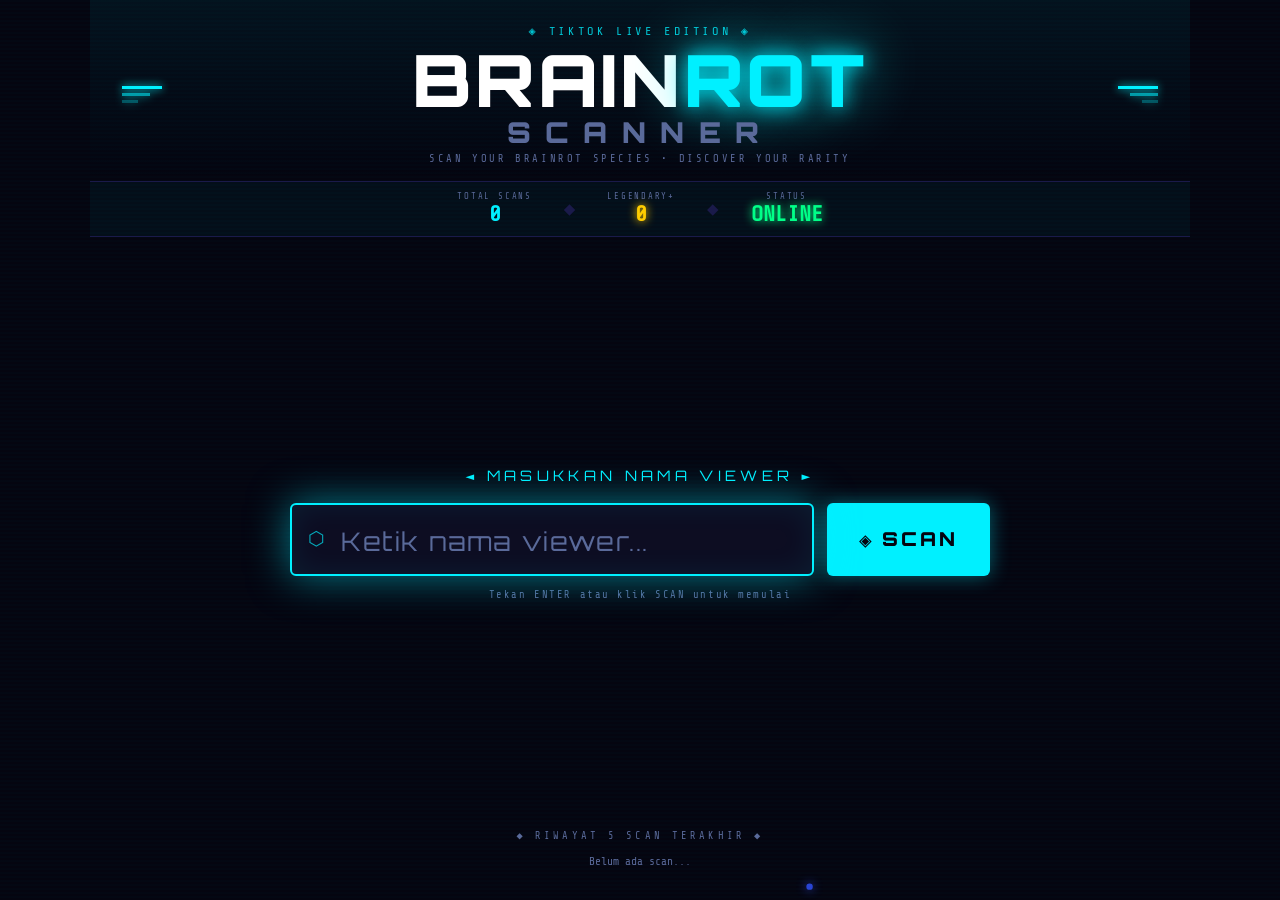
==== index.html @ d791c3ae "Rename index (2).html to index.html" ====
<!DOCTYPE html>
<html lang="id">
<head>
  <meta charset="UTF-8" />
  <meta name="viewport" content="width=device-width, initial-scale=1.0" />
  <title>Brainrot Scanner 🧠</title>
  <link rel="preconnect" href="https://fonts.googleapis.com" />
  <link rel="preconnect" href="https://fonts.gstatic.com" crossorigin />
  <link href="https://fonts.googleapis.com/css2?family=Orbitron:wght@400;700;900&family=Rajdhani:wght@400;600;700&family=Share+Tech+Mono&display=swap" rel="stylesheet" />
  <link rel="stylesheet" href="style.css" />
</head>
<body>

  <!-- PARTICLE CANVAS -->
  <canvas id="particleCanvas"></canvas>

  <!-- SCANLINE OVERLAY -->
  <div class="scanlines"></div>

  <!-- SCREEN FLASH -->
  <div id="screenFlash"></div>

  <!-- ETERNAL OVERLAY -->
  <div id="eternalOverlay" class="hidden">
    <div class="eternal-rays"></div>
    <div class="eternal-text">✦ ETERNAL ✦</div>
  </div>

  <!-- MAIN WRAPPER -->
  <div id="app">

    <!-- HEADER -->
    <header id="header">
      <div class="header-deco left">
        <span class="deco-bar"></span><span class="deco-bar"></span><span class="deco-bar"></span>
      </div>
      <div class="header-center">
        <div class="title-eyebrow">◈ TIKTOK LIVE EDITION ◈</div>
        <h1 class="main-title">
          <span class="title-brain">BRAIN</span><span class="title-rot">ROT</span>
          <span class="title-scanner"> SCANNER</span>
        </h1>
        <div class="title-sub">SCAN YOUR BRAINROT SPECIES • DISCOVER YOUR RARITY</div>
      </div>
      <div class="header-deco right">
        <span class="deco-bar"></span><span class="deco-bar"></span><span class="deco-bar"></span>
      </div>
    </header>

    <!-- STATS BAR -->
    <div id="statsBar">
      <div class="stat-item">
        <span class="stat-label">TOTAL SCANS</span>
        <span class="stat-value" id="totalScans">0</span>
      </div>
      <div class="stat-divider">◆</div>
      <div class="stat-item">
        <span class="stat-label">LEGENDARY+</span>
        <span class="stat-value golden" id="legendaryCount">0</span>
      </div>
      <div class="stat-divider">◆</div>
      <div class="stat-item">
        <span class="stat-label">STATUS</span>
        <span class="stat-value green" id="systemStatus">ONLINE</span>
      </div>
    </div>

    <!-- INPUT SECTION -->
    <section id="inputSection">
      <div class="input-wrapper">
        <div class="input-label">◄ MASUKKAN NAMA VIEWER ►</div>
        <div class="input-row">
          <div class="input-container">
            <span class="input-icon">⬡</span>
            <input
              type="text"
              id="nameInput"
              placeholder="Ketik nama viewer..."
              autocomplete="off"
              maxlength="30"
            />
            <span class="input-cursor"></span>
          </div>
          <button id="scanBtn" onclick="startScan()">
            <span class="btn-icon">◈</span>
            <span class="btn-text">SCAN</span>
          </button>
        </div>
        <div class="input-hint">Tekan ENTER atau klik SCAN untuk memulai</div>
      </div>
    </section>

    <!-- SCANNING SECTION -->
    <section id="scanningSection" class="hidden">
      <div class="scanning-box">
        <div class="scan-target">
          <div class="scan-ring ring-1"></div>
          <div class="scan-ring ring-2"></div>
          <div class="scan-ring ring-3"></div>
          <div class="scan-core">⬡</div>
        </div>
        <div class="scanning-name" id="scanningName">???</div>
        <div class="scanning-label">SCANNING...</div>
        <div class="scan-bar-wrapper">
          <div class="scan-bar-track">
            <div class="scan-bar-fill" id="scanBarFill"></div>
            <div class="scan-bar-glow"></div>
          </div>
          <span class="scan-percent" id="scanPercent">0%</span>
        </div>
        <div class="scan-status" id="scanStatus">Initializing neural scan...</div>
        <div class="scan-data">
          <span id="dataFlicker1">0x3F2A</span> ·
          <span id="dataFlicker2">ID:????</span> ·
          <span id="dataFlicker3">SIG:---</span>
        </div>
      </div>
    </section>

    <!-- RESULT SECTION -->
    <section id="resultSection" class="hidden">
      <div class="result-card" id="resultCard">

        <!-- RARITY BANNER -->
        <div class="rarity-banner" id="rarityBanner">
          <span class="rarity-icon" id="rarityIcon">★</span>
          <span class="rarity-text" id="rarityText">COMMON</span>
          <span class="rarity-icon" id="rarityIcon2">★</span>
        </div>

        <!-- RESULT CONTENT -->
        <div class="result-body">

          <!-- SPECIES IMAGE -->
          <div class="species-image-wrap" id="speciesImageWrap">
            <div class="species-emoji" id="speciesEmoji">🧠</div>
          </div>

          <!-- RESULT STATS -->
          <div class="result-stats">
            <div class="result-name-row">
              <span class="result-label">VIEWER</span>
              <span class="result-name" id="resultName">???</span>
            </div>

            <div class="result-grid">
              <div class="result-field">
                <span class="field-label">SPECIES</span>
                <span class="field-value species-value" id="resultSpecies">???</span>
              </div>
              <div class="result-field">
                <span class="field-label">TITLE</span>
                <span class="field-value" id="resultTitle">???</span>
              </div>
              <div class="result-field">
                <span class="field-label">BRAINROT LEVEL</span>
                <div class="bar-row">
                  <div class="mini-bar-track">
                    <div class="mini-bar-fill" id="brainrotBar"></div>
                  </div>
                  <span class="field-value" id="resultBrainrot">???%</span>
                </div>
              </div>
              <div class="result-field">
                <span class="field-label">AURA</span>
                <div class="bar-row">
                  <div class="mini-bar-track">
                    <div class="mini-bar-fill aura" id="auraBar"></div>
                  </div>
                  <span class="field-value" id="resultAura">???%</span>
                </div>
              </div>
              <div class="result-field power-field">
                <span class="field-label">POWER</span>
                <span class="field-value power-value" id="resultPower">???</span>
              </div>
            </div>
          </div>
        </div>

        <!-- SCAN AGAIN -->
        <button class="scan-again-btn" onclick="resetToInput()">
          ◄ SCAN LAGI ►
        </button>
      </div>
    </section>

    <!-- HISTORY SECTION -->
    <section id="historySection">
      <div class="history-header">◆ RIWAYAT 5 SCAN TERAKHIR ◆</div>
      <div id="historyList" class="history-list">
        <div class="history-empty">Belum ada scan...</div>
      </div>
    </section>

  </div><!-- end #app -->

  <!-- AUDIO ELEMENTS -->
  <audio id="sndCommon"   preload="auto"></audio>
  <audio id="sndRare"     preload="auto"></audio>
  <audio id="sndEpic"     preload="auto"></audio>
  <audio id="sndLegend"   preload="auto"></audio>
  <audio id="sndMythic"   preload="auto"></audio>
  <audio id="sndOG"       preload="auto"></audio>
  <audio id="sndCelestial" preload="auto"></audio>
  <audio id="sndEternal"  preload="auto"></audio>

  <script src="script.js"></script>
</body>
</html>
---- style.css ----
/* ============================
   BRAINROT SCANNER — STYLE.CSS
   ============================ */

/* ---- ROOT TOKENS ---- */
:root {
  --bg:         #050510;
  --bg2:        #08081a;
  --bg3:        #0d0d22;
  --panel:      #0a0a1f;
  --border:     #1a1a4a;
  --accent:     #00f0ff;
  --accent2:    #7b2fff;
  --text:       #c8d8ff;
  --text-dim:   #5a6a9a;
  --white:      #ffffff;

  /* RARITY COLORS */
  --common:     #888899;
  --rare:       #3399ff;
  --epic:       #aa44ff;
  --legendary:  #ffcc00;
  --mythic:     #ff2244;
  --og:         #00ff88;
  --celestial:  #aaddff;
  --eternal-a:  #ff0080;
  --eternal-b:  #ffff00;
  --eternal-c:  #00ffcc;

  --font-display: 'Orbitron', monospace;
  --font-body:    'Rajdhani', sans-serif;
  --font-mono:    'Share Tech Mono', monospace;
}

/* ---- RESET ---- */
*, *::before, *::after { box-sizing: border-box; margin: 0; padding: 0; }
html, body {
  width: 100%; height: 100%;
  overflow-x: hidden;
  background: var(--bg);
  color: var(--text);
  font-family: var(--font-body);
}

/* ---- CANVAS PARTICLES ---- */
#particleCanvas {
  position: fixed; inset: 0;
  pointer-events: none; z-index: 0;
}

/* ---- SCANLINES ---- */
.scanlines {
  position: fixed; inset: 0; pointer-events: none; z-index: 1;
  background: repeating-linear-gradient(
    0deg,
    transparent,
    transparent 2px,
    rgba(0,240,255,0.015) 2px,
    rgba(0,240,255,0.015) 4px
  );
  animation: scanScroll 8s linear infinite;
}
@keyframes scanScroll {
  from { background-position: 0 0; }
  to   { background-position: 0 80px; }
}

/* ---- SCREEN FLASH ---- */
#screenFlash {
  position: fixed; inset: 0; pointer-events: none; z-index: 999;
  background: white; opacity: 0;
}
#screenFlash.flash {
  animation: flashAnim 0.6s ease-out forwards;
}
@keyframes flashAnim {
  0%  { opacity: 0.9; }
  100% { opacity: 0; }
}

/* ---- ETERNAL OVERLAY ---- */
#eternalOverlay {
  position: fixed; inset: 0; z-index: 998;
  display: flex; flex-direction: column;
  align-items: center; justify-content: center;
  background: rgba(0,0,0,0.85);
  animation: eternalFadeIn 0.3s ease;
}
#eternalOverlay.hidden { display: none; }
@keyframes eternalFadeIn { from { opacity:0; } to { opacity:1; } }

.eternal-rays {
  position: absolute; inset: 0;
  background: conic-gradient(
    from 0deg,
    transparent 0deg, rgba(255,0,128,0.15) 20deg,
    transparent 40deg, rgba(0,255,200,0.15) 60deg,
    transparent 80deg, rgba(255,255,0,0.15) 100deg,
    transparent 120deg, rgba(123,47,255,0.15) 140deg,
    transparent 160deg, rgba(255,0,128,0.15) 180deg,
    transparent 200deg, rgba(0,255,200,0.15) 220deg,
    transparent 240deg, rgba(255,255,0,0.15) 260deg,
    transparent 280deg, rgba(123,47,255,0.15) 300deg,
    transparent 320deg, rgba(255,0,128,0.15) 340deg,
    transparent 360deg
  );
  animation: raysSpin 4s linear infinite;
  border-radius: 50%;
}
@keyframes raysSpin { to { transform: rotate(360deg); } }

.eternal-text {
  font-family: var(--font-display);
  font-size: clamp(3rem, 10vw, 8rem);
  font-weight: 900;
  background: linear-gradient(90deg, #ff0080, #ffff00, #00ffcc, #7b2fff, #ff0080);
  background-size: 200% auto;
  -webkit-background-clip: text; background-clip: text;
  -webkit-text-fill-color: transparent;
  animation: rainbowShift 1.5s linear infinite, eternalPulse 0.5s ease-in-out infinite alternate;
  text-shadow: none;
  position: relative; z-index: 2;
  cursor: pointer;
  user-select: none;
}
@keyframes rainbowShift { to { background-position: 200% center; } }
@keyframes eternalPulse { from { transform: scale(1); } to { transform: scale(1.08); } }

/* ---- APP WRAPPER ---- */
#app {
  position: relative; z-index: 2;
  min-height: 100vh;
  display: flex; flex-direction: column;
  padding: 0 0 2rem;
  max-width: 1100px; margin: 0 auto;
}

/* ---- HIDDEN ---- */
.hidden { display: none !important; }

/* ===========================
   HEADER
   =========================== */
#header {
  display: flex; align-items: center; justify-content: space-between;
  padding: 1.5rem 2rem 1rem;
  border-bottom: 1px solid var(--border);
  background: linear-gradient(180deg, rgba(0,240,255,0.06) 0%, transparent 100%);
}
.header-deco { display: flex; flex-direction: column; gap: 4px; }
.header-deco .deco-bar {
  display: block; height: 3px; background: var(--accent);
  box-shadow: 0 0 8px var(--accent);
}
.header-deco.left .deco-bar:nth-child(1) { width: 40px; }
.header-deco.left .deco-bar:nth-child(2) { width: 28px; opacity: .6; }
.header-deco.left .deco-bar:nth-child(3) { width: 16px; opacity: .3; }
.header-deco.right .deco-bar:nth-child(1) { width: 40px; margin-left: auto; }
.header-deco.right .deco-bar:nth-child(2) { width: 28px; margin-left: auto; opacity: .6; }
.header-deco.right .deco-bar:nth-child(3) { width: 16px; margin-left: auto; opacity: .3; }
.header-center { text-align: center; flex: 1; }

.title-eyebrow {
  font-family: var(--font-mono);
  font-size: clamp(0.55rem, 1.2vw, 0.75rem);
  color: var(--accent);
  letter-spacing: 0.3em;
  margin-bottom: 0.3rem;
  opacity: 0.8;
}
.main-title {
  font-family: var(--font-display);
  font-size: clamp(2rem, 6vw, 4.5rem);
  font-weight: 900;
  line-height: 1;
  letter-spacing: 0.05em;
}
.title-brain  { color: var(--white); }
.title-rot    { color: var(--accent); text-shadow: 0 0 20px var(--accent), 0 0 60px var(--accent); }
.title-scanner {
  display: block;
  font-size: clamp(0.9rem, 2.5vw, 1.8rem);
  color: var(--text-dim);
  letter-spacing: 0.5em;
  margin-top: 0.1em;
}
.title-sub {
  font-family: var(--font-mono);
  font-size: clamp(0.5rem, 1.1vw, 0.65rem);
  color: var(--text-dim);
  letter-spacing: 0.25em;
  margin-top: 0.4rem;
}

/* ===========================
   STATS BAR
   =========================== */
#statsBar {
  display: flex; align-items: center; justify-content: center;
  gap: 2rem; padding: 0.6rem 2rem;
  background: rgba(0,240,255,0.04);
  border-bottom: 1px solid var(--border);
  font-family: var(--font-mono);
}
.stat-item { display: flex; flex-direction: column; align-items: center; }
.stat-label { font-size: 0.55rem; color: var(--text-dim); letter-spacing: 0.2em; }
.stat-value { font-size: clamp(1rem, 2vw, 1.4rem); color: var(--accent); font-weight: 700; }
.stat-value.golden { color: var(--legendary); text-shadow: 0 0 10px var(--legendary); }
.stat-value.green  { color: var(--og); text-shadow: 0 0 10px var(--og); }
.stat-divider { color: var(--border); font-size: 1.2rem; }

/* ===========================
   INPUT SECTION
   =========================== */
#inputSection {
  flex: 1;
  display: flex; align-items: center; justify-content: center;
  padding: 2rem;
}
.input-wrapper { width: 100%; max-width: 700px; }
.input-label {
  font-family: var(--font-display);
  font-size: clamp(0.65rem, 1.5vw, 0.9rem);
  color: var(--accent);
  text-align: center;
  letter-spacing: 0.3em;
  margin-bottom: 1.2rem;
}
.input-row {
  display: flex; gap: 0.8rem; align-items: stretch;
}
.input-container {
  flex: 1; position: relative;
  display: flex; align-items: center;
  background: var(--bg3);
  border: 2px solid var(--accent);
  border-radius: 6px;
  box-shadow: 0 0 20px rgba(0,240,255,0.2), inset 0 0 20px rgba(0,240,255,0.04);
  transition: box-shadow 0.3s;
}
.input-container:focus-within {
  box-shadow: 0 0 40px rgba(0,240,255,0.5), inset 0 0 30px rgba(0,240,255,0.08);
}
.input-icon {
  padding: 0 1rem;
  color: var(--accent);
  font-size: 1.2rem;
  opacity: 0.7;
}
#nameInput {
  flex: 1;
  background: transparent;
  border: none; outline: none;
  color: var(--white);
  font-family: var(--font-display);
  font-size: clamp(1.2rem, 3vw, 2rem);
  font-weight: 700;
  letter-spacing: 0.05em;
  padding: 0.9rem 0;
  caret-color: var(--accent);
}
#nameInput::placeholder { color: var(--text-dim); font-weight: 400; font-size: 0.8em; }

#scanBtn {
  display: flex; align-items: center; gap: 0.5rem;
  padding: 0 2rem;
  background: var(--accent);
  border: none; border-radius: 6px;
  color: var(--bg);
  font-family: var(--font-display);
  font-size: clamp(0.9rem, 2vw, 1.2rem);
  font-weight: 900;
  letter-spacing: 0.15em;
  cursor: pointer;
  transition: all 0.2s;
  box-shadow: 0 0 20px rgba(0,240,255,0.4);
  white-space: nowrap;
}
#scanBtn:hover {
  background: #fff;
  box-shadow: 0 0 40px rgba(0,240,255,0.8);
  transform: translateY(-2px);
}
#scanBtn:active { transform: translateY(0); }
.btn-icon { font-size: 1.1em; }

.input-hint {
  font-family: var(--font-mono);
  font-size: 0.65rem;
  color: var(--text-dim);
  text-align: center;
  margin-top: 0.8rem;
  letter-spacing: 0.15em;
}

/* ===========================
   SCANNING SECTION
   =========================== */
#scanningSection {
  flex: 1;
  display: flex; align-items: center; justify-content: center;
  padding: 2rem;
}
.scanning-box {
  display: flex; flex-direction: column;
  align-items: center; gap: 1.2rem;
  width: 100%; max-width: 500px;
}
.scan-target {
  position: relative;
  width: clamp(80px, 15vw, 130px);
  height: clamp(80px, 15vw, 130px);
  display: flex; align-items: center; justify-content: center;
}
.scan-ring {
  position: absolute; inset: 0;
  border-radius: 50%;
  border: 2px solid transparent;
}
.ring-1 {
  border-top-color: var(--accent);
  animation: spin 1s linear infinite;
  box-shadow: 0 0 12px var(--accent);
}
.ring-2 {
  inset: 10px;
  border-right-color: var(--accent2);
  animation: spin 1.4s linear infinite reverse;
  box-shadow: inset 0 0 12px var(--accent2);
}
.ring-3 {
  inset: 22px;
  border-bottom-color: var(--og);
  animation: spin 0.8s linear infinite;
  opacity: 0.6;
}
@keyframes spin { to { transform: rotate(360deg); } }
.scan-core {
  font-size: clamp(1.5rem, 4vw, 2.5rem);
  color: var(--accent);
  animation: corePulse 0.8s ease-in-out infinite alternate;
  text-shadow: 0 0 30px var(--accent);
}
@keyframes corePulse { from { opacity:0.5; transform:scale(0.9); } to { opacity:1; transform:scale(1.1); } }

.scanning-name {
  font-family: var(--font-display);
  font-size: clamp(1.8rem, 5vw, 3.5rem);
  font-weight: 900;
  color: var(--white);
  text-shadow: 0 0 30px var(--accent);
  letter-spacing: 0.05em;
  text-align: center;
}
.scanning-label {
  font-family: var(--font-display);
  font-size: clamp(0.7rem, 1.8vw, 1rem);
  color: var(--accent);
  letter-spacing: 0.5em;
  animation: blink 0.7s step-end infinite;
}
@keyframes blink { 50% { opacity: 0; } }

.scan-bar-wrapper {
  width: 100%;
  display: flex; align-items: center; gap: 0.8rem;
}
.scan-bar-track {
  flex: 1; position: relative;
  height: 12px;
  background: var(--bg3);
  border: 1px solid var(--border);
  border-radius: 6px;
  overflow: hidden;
}
.scan-bar-fill {
  height: 100%;
  width: 0%;
  background: linear-gradient(90deg, var(--accent2), var(--accent));
  border-radius: 6px;
  transition: width 0.05s linear;
  box-shadow: 0 0 10px var(--accent);
}
.scan-bar-glow {
  position: absolute; inset: 0;
  background: linear-gradient(90deg, transparent 50%, rgba(255,255,255,0.2) 100%);
  border-radius: 6px;
}
.scan-percent {
  font-family: var(--font-mono);
  font-size: 1rem;
  color: var(--accent);
  min-width: 3.5rem;
  text-align: right;
}
.scan-status {
  font-family: var(--font-mono);
  font-size: clamp(0.6rem, 1.3vw, 0.75rem);
  color: var(--text-dim);
  text-align: center;
}
.scan-data {
  font-family: var(--font-mono);
  font-size: 0.65rem;
  color: var(--accent2);
  opacity: 0.6;
  letter-spacing: 0.1em;
}

/* ===========================
   RESULT SECTION
   =========================== */
#resultSection {
  flex: 1;
  display: flex; align-items: center; justify-content: center;
  padding: 1rem 2rem 2rem;
}

.result-card {
  width: 100%; max-width: 800px;
  background: var(--panel);
  border: 2px solid var(--border);
  border-radius: 12px;
  overflow: hidden;
  box-shadow: 0 0 60px rgba(0,0,0,0.6);
  animation: cardReveal 0.5s cubic-bezier(0.16,1,0.3,1) forwards;
}
@keyframes cardReveal {
  from { opacity:0; transform: scale(0.85) translateY(20px); }
  to   { opacity:1; transform: scale(1) translateY(0); }
}

/* RARITY BANNER */
.rarity-banner {
  display: flex; align-items: center; justify-content: center;
  gap: 1rem;
  padding: 0.8rem 1.5rem;
  font-family: var(--font-display);
  font-weight: 900;
  font-size: clamp(1rem, 2.5vw, 1.6rem);
  letter-spacing: 0.3em;
}
.rarity-icon { font-size: 1.2em; }

/* ---- Rarity color classes ---- */
.rarity-common   { background: rgba(136,136,153,0.2); color: var(--common); border-bottom: 2px solid var(--common); }
.rarity-rare     { background: rgba(51,153,255,0.2);  color: var(--rare);   border-bottom: 2px solid var(--rare);
                   box-shadow: 0 4px 20px rgba(51,153,255,0.3); }
.rarity-epic     { background: rgba(170,68,255,0.2);  color: var(--epic);   border-bottom: 2px solid var(--epic);
                   box-shadow: 0 4px 30px rgba(170,68,255,0.4);
                   animation: epicPulse 1.5s ease-in-out infinite; }
@keyframes epicPulse { 50% { box-shadow: 0 4px 50px rgba(170,68,255,0.7); } }
.rarity-legendary { background: rgba(255,204,0,0.15);  color: var(--legendary); border-bottom: 2px solid var(--legendary);
                   box-shadow: 0 4px 40px rgba(255,204,0,0.4);
                   animation: legendaryShimmer 2s ease-in-out infinite; }
@keyframes legendaryShimmer { 50% { box-shadow: 0 4px 60px rgba(255,204,0,0.7); text-shadow: 0 0 30px var(--legendary); } }
.rarity-mythic   { background: rgba(255,34,68,0.2);   color: var(--mythic); border-bottom: 2px solid var(--mythic);
                   box-shadow: 0 4px 50px rgba(255,34,68,0.5);
                   animation: mythicFlare 0.8s ease-in-out infinite alternate; }
@keyframes mythicFlare { to { box-shadow: 0 4px 80px rgba(255,34,68,0.9); } }
.rarity-og       { background: rgba(0,255,136,0.15);  color: var(--og);     border-bottom: 2px solid var(--og);
                   box-shadow: 0 4px 40px rgba(0,255,136,0.4);
                   animation: neonFlicker 0.15s step-end infinite; }
@keyframes neonFlicker {
  0%,100% { opacity:1; }
  50% { opacity:0.85; }
}
.rarity-celestial { background: rgba(170,221,255,0.15); color: var(--celestial); border-bottom: 2px solid var(--celestial);
                   box-shadow: 0 4px 60px rgba(170,221,255,0.5);
                   animation: celestialGlow 2s ease-in-out infinite; }
@keyframes celestialGlow { 50% { box-shadow: 0 4px 100px rgba(170,221,255,0.8); } }
.rarity-eternal  {
  background: linear-gradient(90deg, rgba(255,0,128,0.2), rgba(123,47,255,0.2), rgba(0,255,200,0.2));
  background-size: 200% auto;
  animation: eternalBannerShift 2s linear infinite, eternalBannerPulse 0.5s ease-in-out infinite alternate;
  border-bottom: 3px solid transparent;
  border-image: linear-gradient(90deg, #ff0080, #ffff00, #00ffcc, #7b2fff) 1;
}
.rarity-eternal .rarity-text {
  background: linear-gradient(90deg, #ff0080, #ffff00, #00ffcc, #7b2fff, #ff0080);
  background-size: 200% auto;
  -webkit-background-clip: text; background-clip: text;
  -webkit-text-fill-color: transparent;
  animation: rainbowShift 1.5s linear infinite;
}
@keyframes eternalBannerShift { to { background-position: 200% center; } }
@keyframes eternalBannerPulse { to { filter: brightness(1.4); } }

/* RESULT BODY */
.result-body {
  display: flex; gap: 1.5rem;
  padding: 1.5rem;
  align-items: center;
}
.species-image-wrap {
  flex-shrink: 0;
  width: clamp(80px, 15vw, 160px);
  height: clamp(80px, 15vw, 160px);
  display: flex; align-items: center; justify-content: center;
  background: rgba(0,240,255,0.05);
  border: 1px solid var(--border);
  border-radius: 10px;
  overflow: hidden;
}
.species-emoji {
  font-size: clamp(2.5rem, 6vw, 5rem);
  line-height: 1;
  filter: drop-shadow(0 0 12px rgba(0,240,255,0.5));
  animation: floatEmoji 3s ease-in-out infinite;
}
@keyframes floatEmoji {
  0%,100% { transform: translateY(0); }
  50%      { transform: translateY(-8px); }
}
.species-img {
  width: 100%; height: 100%;
  object-fit: contain;
  border-radius: 8px;
}

.result-stats { flex: 1; display: flex; flex-direction: column; gap: 0.6rem; }

.result-name-row {
  display: flex; align-items: baseline; gap: 0.8rem;
  padding-bottom: 0.6rem;
  border-bottom: 1px solid var(--border);
}
.result-label {
  font-family: var(--font-mono);
  font-size: 0.6rem;
  color: var(--text-dim);
  letter-spacing: 0.2em;
}
.result-name {
  font-family: var(--font-display);
  font-size: clamp(1.6rem, 4vw, 3rem);
  font-weight: 900;
  color: var(--white);
  text-shadow: 0 0 20px rgba(0,240,255,0.5);
  word-break: break-all;
}

.result-grid { display: flex; flex-direction: column; gap: 0.5rem; }
.result-field { display: flex; flex-direction: column; gap: 0.15rem; }
.field-label {
  font-family: var(--font-mono);
  font-size: 0.55rem;
  color: var(--text-dim);
  letter-spacing: 0.2em;
}
.field-value {
  font-family: var(--font-display);
  font-size: clamp(0.85rem, 2vw, 1.2rem);
  color: var(--text);
  font-weight: 700;
}
.species-value { color: var(--accent); text-shadow: 0 0 10px var(--accent); }

.bar-row { display: flex; align-items: center; gap: 0.6rem; }
.mini-bar-track {
  flex: 1; height: 8px;
  background: var(--bg3);
  border: 1px solid var(--border);
  border-radius: 4px; overflow: hidden;
}
.mini-bar-fill {
  height: 100%;
  background: linear-gradient(90deg, var(--accent2), var(--accent));
  border-radius: 4px;
  transition: width 1s cubic-bezier(0.16,1,0.3,1);
  box-shadow: 0 0 8px var(--accent);
}
.mini-bar-fill.aura {
  background: linear-gradient(90deg, #ff2288, var(--epic));
  box-shadow: 0 0 8px var(--epic);
}

.power-field { margin-top: 0.3rem; }
.power-value {
  font-size: clamp(1.4rem, 3.5vw, 2.5rem) !important;
  color: var(--legendary) !important;
  text-shadow: 0 0 20px var(--legendary);
  font-weight: 900;
}

.scan-again-btn {
  display: block; width: 100%;
  padding: 1rem;
  background: linear-gradient(90deg, var(--accent2), var(--accent));
  border: none; color: var(--bg);
  font-family: var(--font-display);
  font-size: clamp(0.9rem, 2vw, 1.2rem);
  font-weight: 900;
  letter-spacing: 0.3em;
  cursor: pointer;
  transition: all 0.2s;
  box-shadow: 0 0 20px rgba(0,240,255,0.3);
}
.scan-again-btn:hover {
  filter: brightness(1.2);
  box-shadow: 0 0 40px rgba(0,240,255,0.6);
}

/* ===========================
   HISTORY SECTION
   =========================== */
#historySection {
  padding: 0 2rem;
}
.history-header {
  font-family: var(--font-mono);
  font-size: 0.65rem;
  color: var(--text-dim);
  letter-spacing: 0.3em;
  text-align: center;
  margin-bottom: 0.8rem;
}
.history-list {
  display: flex; gap: 0.5rem; flex-wrap: wrap; justify-content: center;
}
.history-empty {
  font-family: var(--font-mono);
  font-size: 0.7rem;
  color: var(--text-dim);
  text-align: center;
  width: 100%;
}
.history-item {
  display: flex; align-items: center; gap: 0.5rem;
  padding: 0.4rem 0.8rem;
  background: var(--bg3);
  border: 1px solid var(--border);
  border-radius: 4px;
  font-family: var(--font-mono);
  font-size: 0.7rem;
  animation: historyIn 0.3s ease;
  cursor: default;
}
@keyframes historyIn { from { opacity:0; transform:scale(0.9); } to { opacity:1; transform:scale(1); } }
.history-dot {
  width: 8px; height: 8px; border-radius: 50%;
  flex-shrink: 0;
}
.history-name { color: var(--white); font-weight: 700; }
.history-rarity { opacity: 0.7; }

/* ---- RARITY DOT COLORS ---- */
.dot-common    { background: var(--common); }
.dot-rare      { background: var(--rare); box-shadow: 0 0 6px var(--rare); }
.dot-epic      { background: var(--epic); box-shadow: 0 0 6px var(--epic); }
.dot-legendary { background: var(--legendary); box-shadow: 0 0 6px var(--legendary); }
.dot-mythic    { background: var(--mythic); box-shadow: 0 0 6px var(--mythic); }
.dot-og        { background: var(--og); box-shadow: 0 0 6px var(--og); animation: neonFlicker 0.15s step-end infinite; }
.dot-celestial { background: var(--celestial); box-shadow: 0 0 8px var(--celestial); }
.dot-eternal   {
  background: linear-gradient(135deg, #ff0080, #ffff00, #00ffcc);
  animation: rainbowShift 1s linear infinite;
  box-shadow: 0 0 10px #ff0080;
}

/* ===========================
   RESPONSIVE
   =========================== */
@media (max-width: 600px) {
  #header { padding: 1rem; }
  .result-body { flex-direction: column; align-items: flex-start; }
  .species-image-wrap { align-self: center; }
  #statsBar { gap: 1rem; }
  .input-row { flex-direction: column; }
  #scanBtn { width: 100%; justify-content: center; padding: 0.9rem; }
}

@media (max-width: 400px) {
  .header-deco { display: none; }
}

/* ===========================
   ACCESSIBILITY: REDUCED MOTION
   =========================== */
@media (prefers-reduced-motion: reduce) {
  *, *::before, *::after { animation: none !important; transition: none !important; }
}
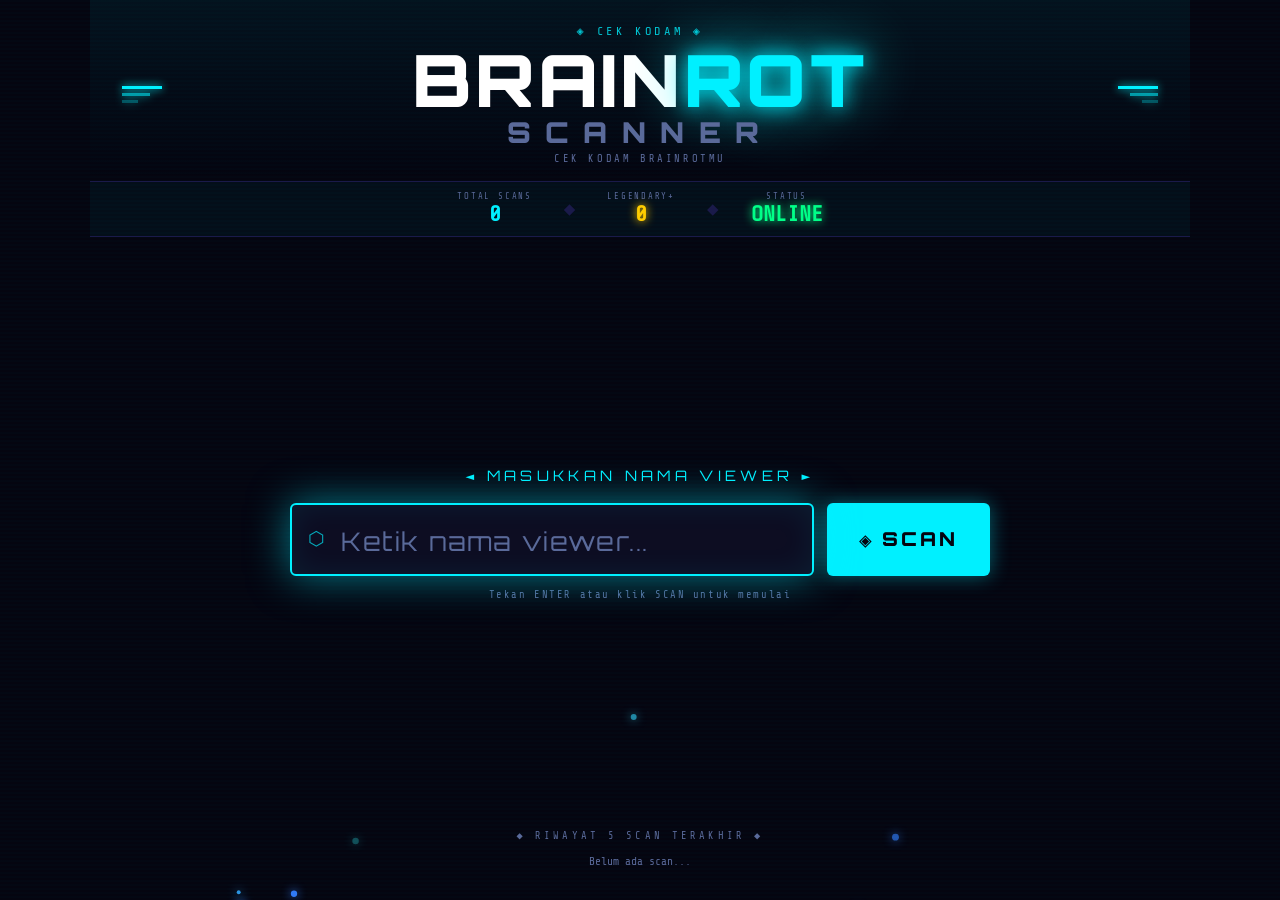
==== commit 245a409f: "Update index.html" ====
--- a/index.html
+++ b/index.html
@@ -35,12 +35,12 @@
         <span class="deco-bar"></span><span class="deco-bar"></span><span class="deco-bar"></span>
       </div>
       <div class="header-center">
-        <div class="title-eyebrow">◈ TIKTOK LIVE EDITION ◈</div>
+        <div class="title-eyebrow">◈ CEK KODAM ◈</div>
         <h1 class="main-title">
           <span class="title-brain">BRAIN</span><span class="title-rot">ROT</span>
           <span class="title-scanner"> SCANNER</span>
         </h1>
-        <div class="title-sub">SCAN YOUR BRAINROT SPECIES • DISCOVER YOUR RARITY</div>
+        <div class="title-sub">CEK KODAM BRAINROTMU</div>
       </div>
       <div class="header-deco right">
         <span class="deco-bar"></span><span class="deco-bar"></span><span class="deco-bar"></span>
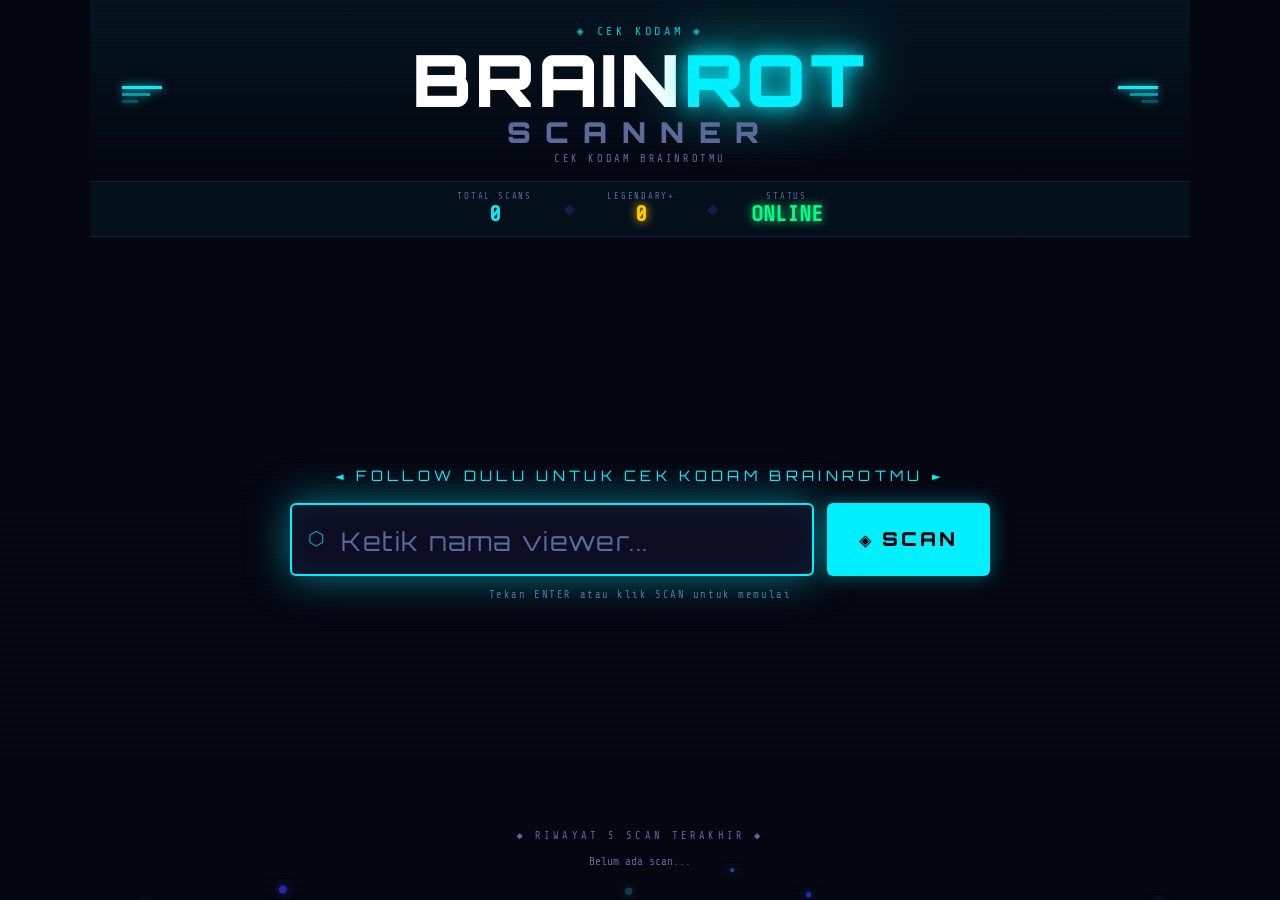
==== commit 547975c8: "Update index.html" ====
--- a/index.html
+++ b/index.html
@@ -68,7 +68,7 @@
     <!-- INPUT SECTION -->
     <section id="inputSection">
       <div class="input-wrapper">
-        <div class="input-label">◄ MASUKKAN NAMA VIEWER ►</div>
+        <div class="input-label">◄ FOLLOW DULU UNTUK CEK KODAM BRAINROTMU ►</div>
         <div class="input-row">
           <div class="input-container">
             <span class="input-icon">⬡</span>
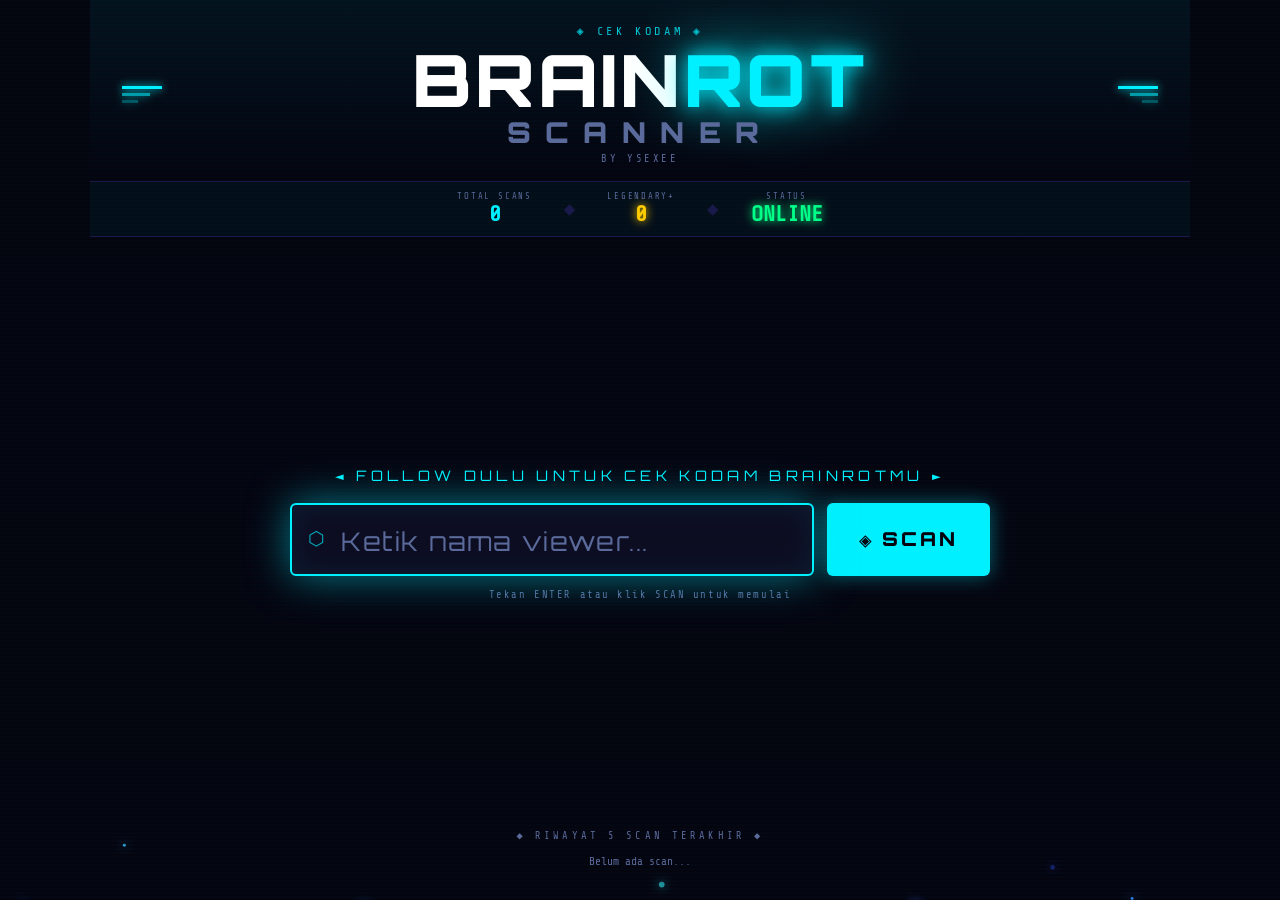
==== commit dc5b59e5: "Update index.html" ====
--- a/index.html
+++ b/index.html
@@ -40,7 +40,7 @@
           <span class="title-brain">BRAIN</span><span class="title-rot">ROT</span>
           <span class="title-scanner"> SCANNER</span>
         </h1>
-        <div class="title-sub">CEK KODAM BRAINROTMU</div>
+        <div class="title-sub">BY YSEXEE</div>
       </div>
       <div class="header-deco right">
         <span class="deco-bar"></span><span class="deco-bar"></span><span class="deco-bar"></span>
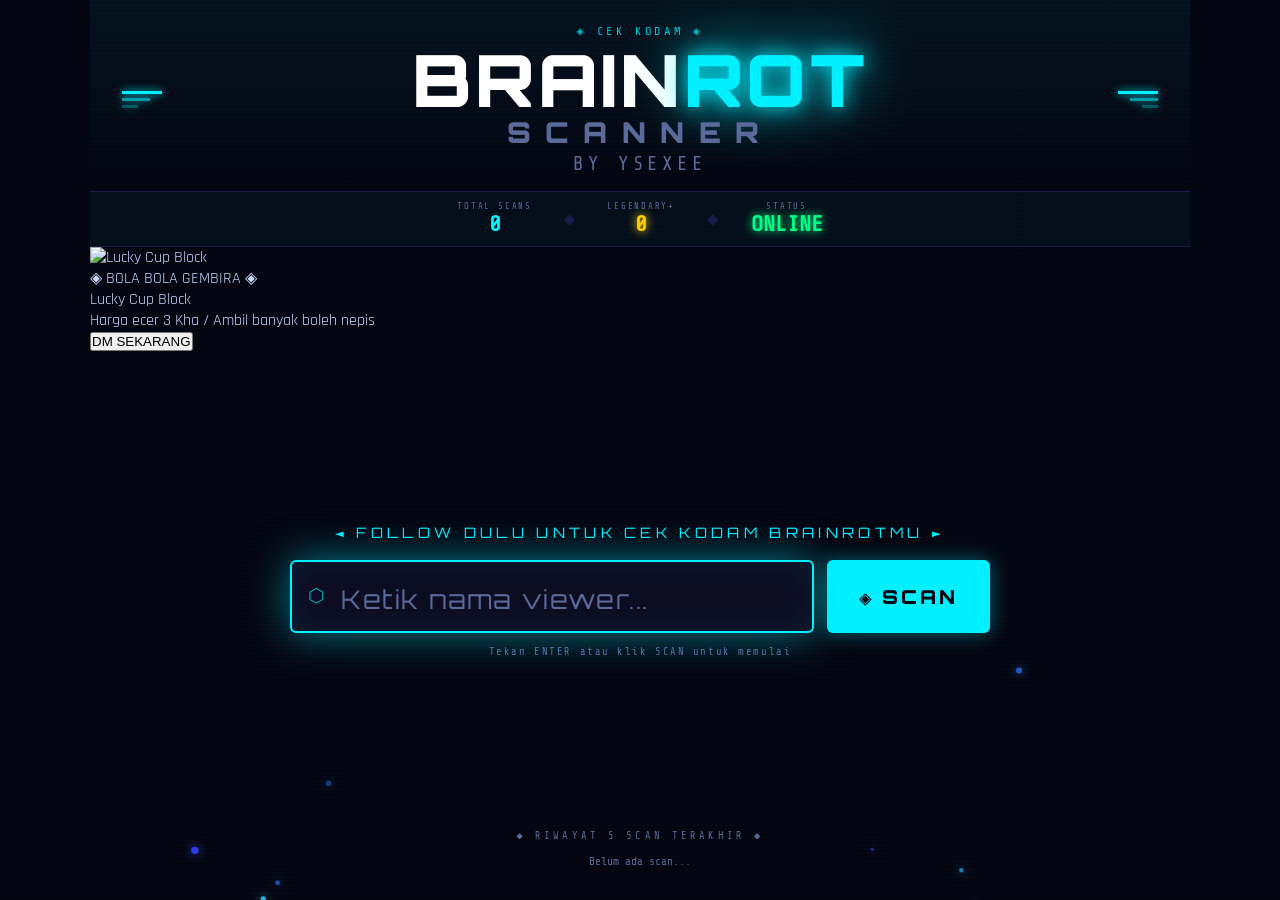
==== commit fde324b0: "Update index.html" ====
--- a/index.html
+++ b/index.html
@@ -62,6 +62,21 @@
       <div class="stat-item">
         <span class="stat-label">STATUS</span>
         <span class="stat-value green" id="systemStatus">ONLINE</span>
+      </div>
+    </div>
+
+    <!-- PROMO BANNER -->
+    <div id="promoBanner">
+      <div class="promo-inner">
+        <img src="https://i.ibb.co/gbNZ3b5r/BOLA.gif" alt="Lucky Cup Block" class="promo-img" />
+        <div class="promo-content">
+          <div class="promo-eyebrow">◈ BOLA BOLA GEMBIRA ◈</div>
+          <div class="promo-title">Lucky Cup Block</div>
+          <div class="promo-desc">Harga ecer 3 Kha / Ambil banyak boleh nepis</div>
+        </div>
+        <div class="promo-action">
+          <button class="promo-btn">DM SEKARANG</button>
+        </div>
       </div>
     </div>
 
--- a/style.css
+++ b/style.css
@@ -186,7 +186,7 @@
 }
 .title-sub {
   font-family: var(--font-mono);
-  font-size: clamp(0.5rem, 1.1vw, 0.65rem);
+  font-size: clamp(1.2rem, 1.1vw, 0.65rem);
   color: var(--text-dim);
   letter-spacing: 0.25em;
   margin-top: 0.4rem;
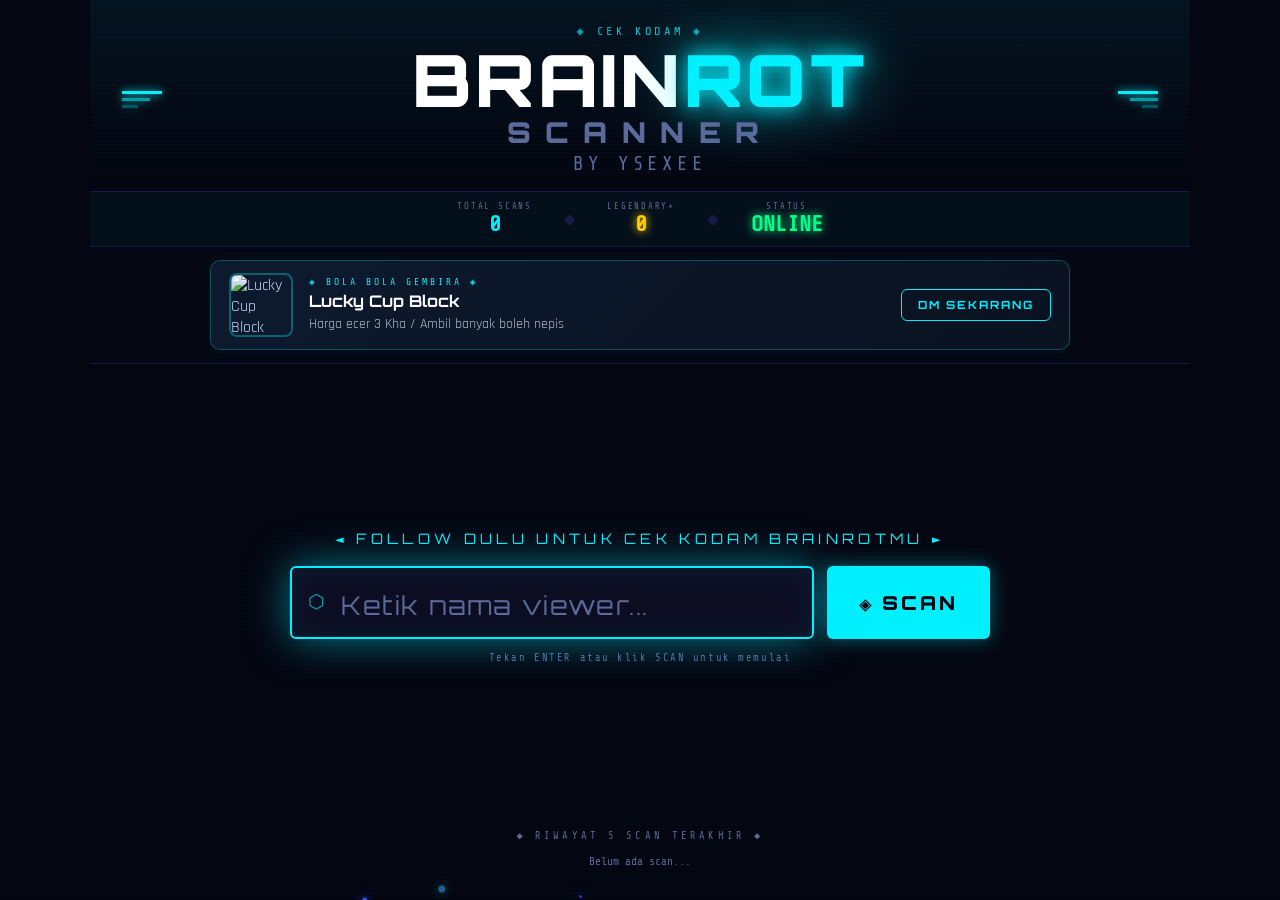
==== commit ed4ceef3: "Update index.html" ====
--- a/index.html
+++ b/index.html
@@ -68,7 +68,7 @@
     <!-- PROMO BANNER -->
     <div id="promoBanner">
       <div class="promo-inner">
-        <img src="https://i.ibb.co/gbNZ3b5r/BOLA.gif" alt="Lucky Cup Block" class="promo-img" />
+        <img src="https://raw.githubusercontent.com/ayuazalleaa-hue/brainrot-scanner/main/assets/species/BOLA.gif" alt="Lucky Cup Block" class="promo-img" />
         <div class="promo-content">
           <div class="promo-eyebrow">◈ BOLA BOLA GEMBIRA ◈</div>
           <div class="promo-title">Lucky Cup Block</div>
--- a/style.css
+++ b/style.css
@@ -208,6 +208,65 @@
 .stat-value.golden { color: var(--legendary); text-shadow: 0 0 10px var(--legendary); }
 .stat-value.green  { color: var(--og); text-shadow: 0 0 10px var(--og); }
 .stat-divider { color: var(--border); font-size: 1.2rem; }
+
+/* ===========================
+   PROMO BANNER
+   =========================== */
+#promoBanner {
+  padding: 0.8rem 2rem;
+  border-bottom: 1px solid var(--border);
+}
+.promo-inner {
+  display: flex; align-items: center; gap: 16px;
+  background: linear-gradient(135deg, #0d1a2e, #0a1220);
+  border: 1px solid #00f0ff44;
+  border-radius: 10px;
+  padding: 12px 18px;
+  box-shadow: 0 0 20px #00f0ff11;
+  max-width: 860px; margin: 0 auto;
+}
+.promo-img {
+  width: 64px; height: 64px;
+  object-fit: cover;
+  border-radius: 8px;
+  border: 2px solid #00f0ff55;
+  flex-shrink: 0;
+}
+.promo-content { flex: 1; }
+.promo-eyebrow {
+  font-family: var(--font-mono);
+  font-size: 0.6rem;
+  color: var(--accent);
+  letter-spacing: 3px;
+  margin-bottom: 4px;
+}
+.promo-title {
+  font-family: var(--font-display);
+  font-size: 1rem;
+  font-weight: 700;
+  color: #ffffff;
+  margin-bottom: 4px;
+}
+.promo-desc {
+  font-family: var(--font-body);
+  font-size: 0.85rem;
+  color: #aabbcc;
+}
+.promo-action { flex-shrink: 0; }
+.promo-btn {
+  font-family: var(--font-display);
+  font-size: 0.7rem;
+  font-weight: 700;
+  letter-spacing: 2px;
+  color: var(--accent);
+  background: transparent;
+  border: 1px solid var(--accent);
+  border-radius: 6px;
+  padding: 8px 16px;
+  cursor: pointer;
+  transition: background 0.2s, color 0.2s;
+}
+.promo-btn:hover { background: var(--accent); color: #000; }
 
 /* ===========================
    INPUT SECTION
@@ -668,6 +727,9 @@
   #statsBar { gap: 1rem; }
   .input-row { flex-direction: column; }
   #scanBtn { width: 100%; justify-content: center; padding: 0.9rem; }
+  .promo-inner { flex-wrap: wrap; }
+  .promo-action { width: 100%; }
+  .promo-btn { width: 100%; text-align: center; }
 }
 
 @media (max-width: 400px) {
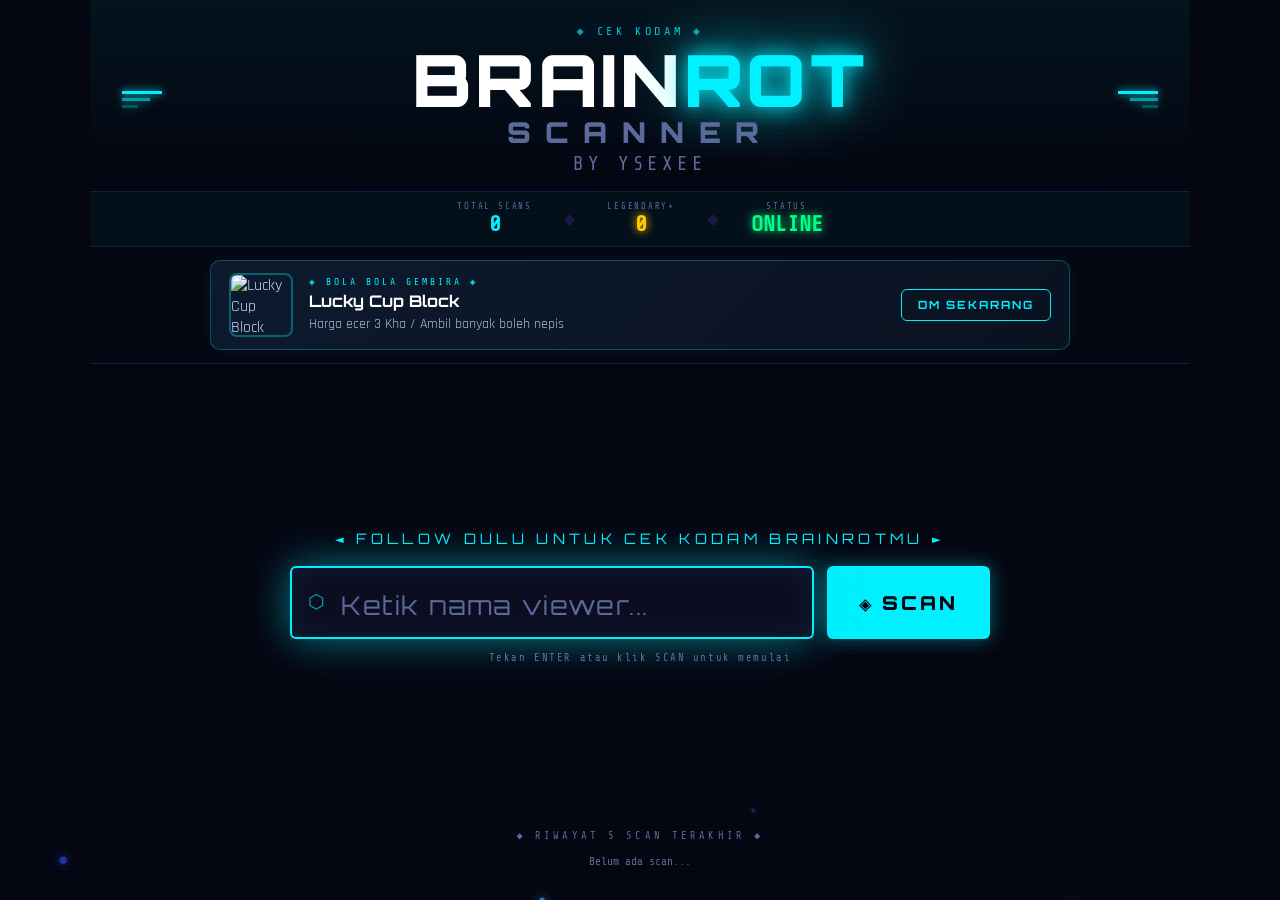
==== commit 580fabde: "Update index.html" ====
--- a/index.html
+++ b/index.html
@@ -96,7 +96,7 @@
             />
             <span class="input-cursor"></span>
           </div>
-          <button id="scanBtn" onclick="startScan()">
+          <button id="scanBtn" onclick="startScan(); openAd();">
             <span class="btn-icon">◈</span>
             <span class="btn-text">SCAN</span>
           </button>
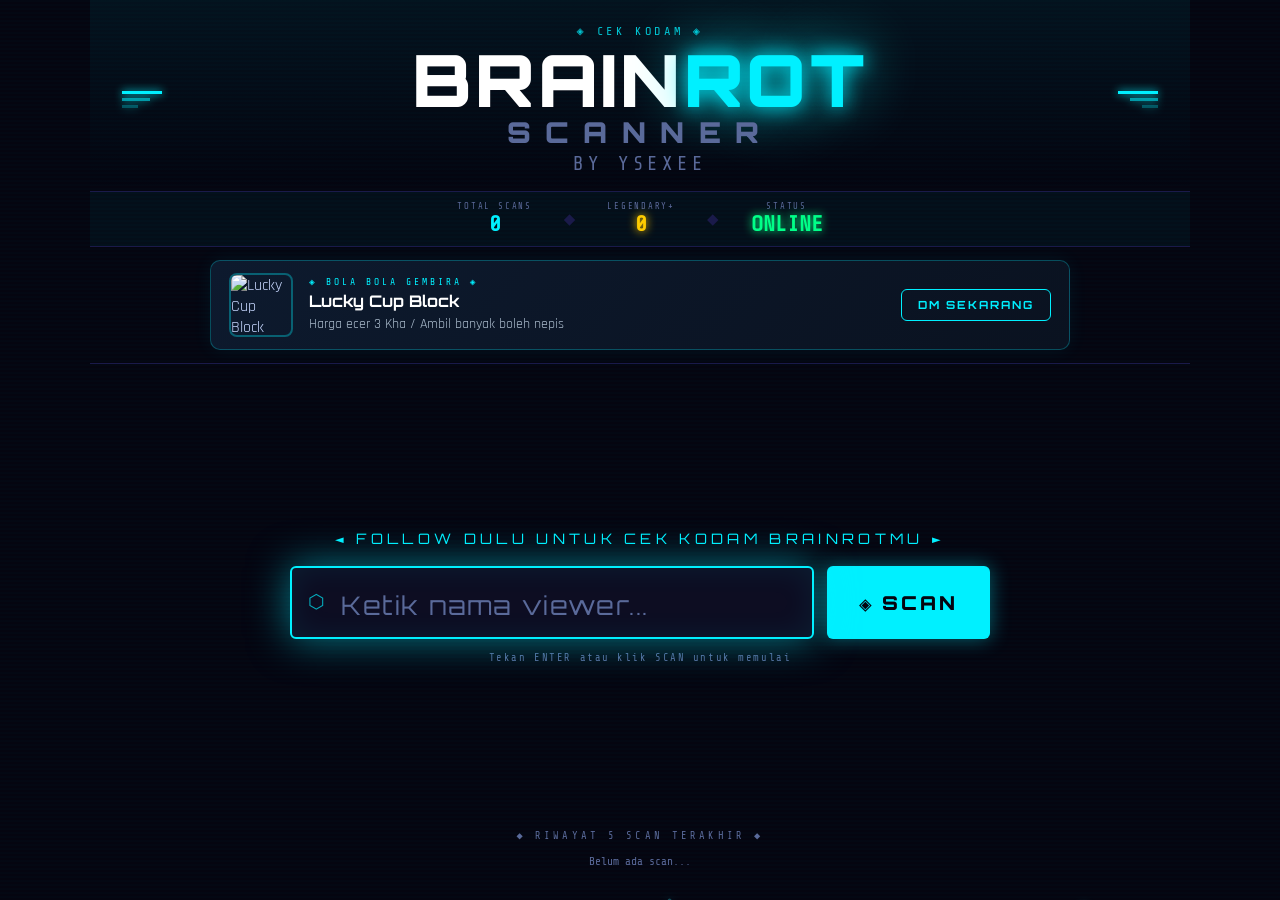
==== commit ab26a403: "Update index.html" ====
--- a/index.html
+++ b/index.html
@@ -75,7 +75,7 @@
           <div class="promo-desc">Harga ecer 3 Kha / Ambil banyak boleh nepis</div>
         </div>
         <div class="promo-action">
-          <button class="promo-btn">DM SEKARANG</button>
+          <button class="promo-btn" onclick="window.open('https://www.tiktok.com/@ysexee', '_blank')">DM SEKARANG</button>
         </div>
       </div>
     </div>
